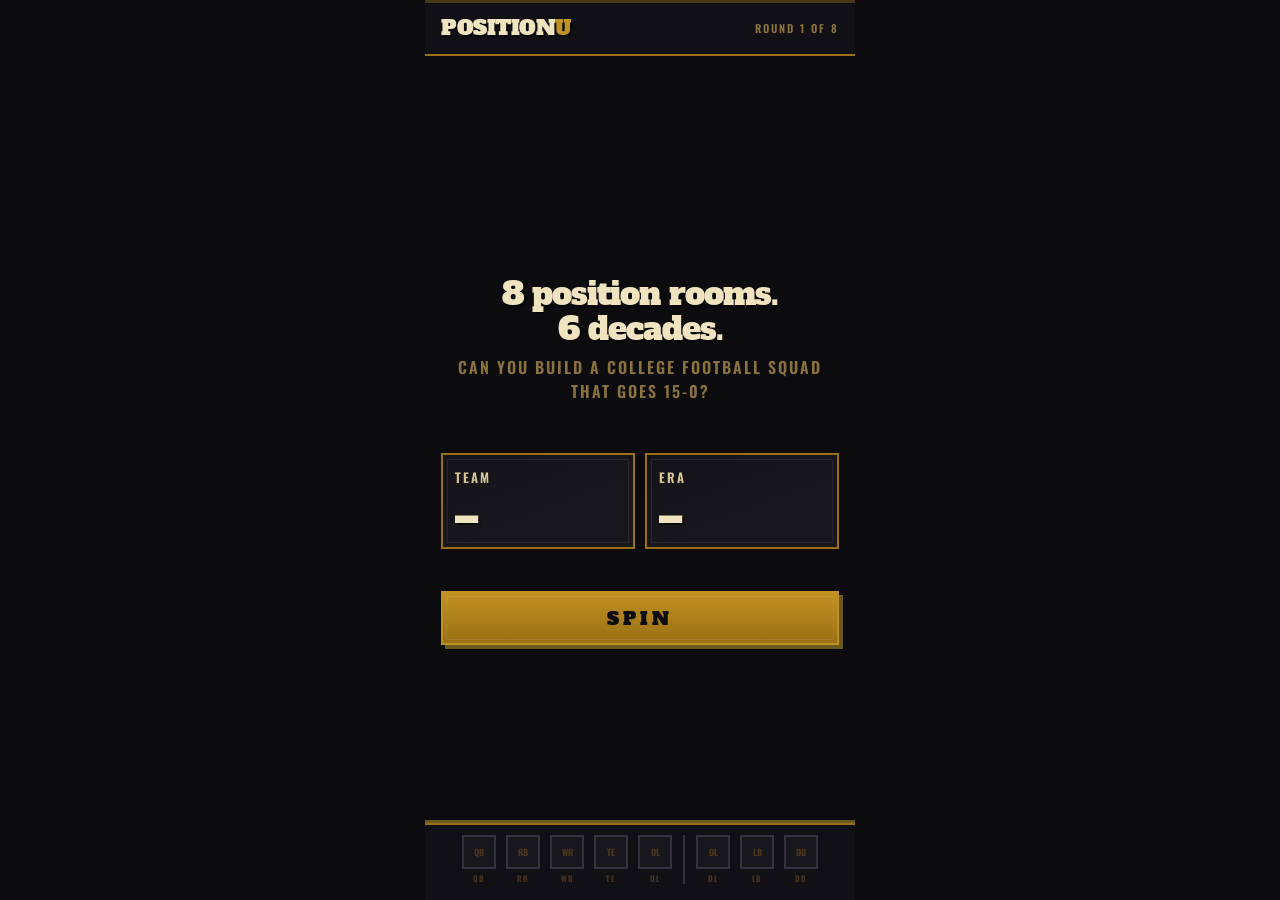
==== index.html @ 082b870f "Dock slot: fill in (selected state) with a pop when locked, before advancing Three visible states no" ====
<!DOCTYPE html>
<html lang="en">
<head>
<!-- Google tag (gtag.js) -->
<script async src="https://www.googletagmanager.com/gtag/js?id=G-YQTNJ08SB5"></script>
<script>
  window.dataLayer = window.dataLayer || [];
  function gtag(){dataLayer.push(arguments);}
  gtag('js', new Date());
  gtag('config', 'G-YQTNJ08SB5');
</script>
<meta charset="UTF-8">
<meta name="viewport" content="width=device-width, initial-scale=1.0, maximum-scale=1.0">
<!-- Stop iOS Safari data detectors from auto-linking school/place names (e.g. "Clemson") into Maps links -->
<meta name="format-detection" content="telephone=no, date=no, address=no, email=no">
<title>Position U</title>
<link rel="stylesheet" href="css/game.css?v=20260612d">
</head>
<body>

<!-- HEADER -->
<div class="header">
  <div class="header-stripe"></div>
  <div class="header-inner-row">
    <div class="logo">POSITION<span>U</span></div>
    <div id="roundLabel" class="round-badge">Round 1 of 8</div>
  </div>
</div>

<!-- SPIN SCREEN -->
<div id="spinScreen" class="spin-screen">
  <div id="spinIntro" class="spin-intro">
    <div class="spin-intro-line1">8 position rooms.<br>6 decades.</div>
    <div class="spin-intro-line2">Can you build a college football squad that goes 15-0?</div>
  </div>
  <div class="cards-row">
    <div id="teamCard" class="spin-card team-card">
      <div class="card-label">Team</div>
      <div id="teamValue" class="card-value">–</div>
    </div>
    <div id="eraCard" class="spin-card era-card">
      <div class="card-label">Era</div>
      <div id="eraValue" class="card-value">–</div>
    </div>
  </div>

  <div id="spinStatus" class="spin-status"></div>

  <button id="spinBtn" class="spin-btn">SPIN</button>

  <!-- Respins moved to room/selection screen -->
</div>

<!-- ROOM SCREEN -->
<div id="roomScreen" class="room-screen hidden">
  <div class="result-header">
    <div id="roomSchoolPill" class="result-pill school">MIA</div>
    <div id="roomEraPill" class="result-pill era">90s</div>
    <div style="flex:1"></div>
    <button id="respinBtn" class="respin-btn used" onclick="doRespin()">
      <span class="respin-icon">↺</span><span class="respin-label">Respin (2)</span>
    </button>
  </div>
  <div class="pos-instruction">Tap a room, then tap its glowing slot below to lock it in</div>
  <div id="roomList" class="pos-list" style="padding:8px 16px;"></div>
</div>

<!-- RESULTS SCREEN -->
<div id="resultsScreen" class="results-screen hidden">

  <div class="results-header-row">
    <div class="results-record-col">
      <div id="finalRecord" class="record-num">–</div>
      <div id="playoffStatus" class="playoff-status"></div>
    </div>
    <div class="ratings-stack">
      <div class="rating-line offense">
        <span class="rating-label">OFF</span>
        <span id="offScore" class="rating-val">–</span>
      </div>
      <div class="rating-line defense">
        <span class="rating-label">DEF</span>
        <span id="defScore" class="rating-val">–</span>
      </div>
    </div>
  </div>
  <div id="resultRows" style="padding:10px 16px;display:flex;flex-direction:column;gap:5px;"></div>
  <div id="playoffCta" class="playoff-cta-row">
    <button class="cta-btn cta-playoffs" onclick="startPlayoffs()">Enter the Playoffs →</button>
  </div>
  <div class="cta-row">
    <button id="tryAgainBtn" class="cta-btn cta-share" onclick="resetGame()"><span class="cta-ico">↺</span>Try Again</button>
  </div>
</div>

<!-- PLAYOFF SCREEN -->
<div id="playoffScreen" class="playoff-screen hidden"></div>

<!-- DOCK -->
<div class="dock" id="persistentDock">
  <div class="dock-sections">
    <div class="dock-group" id="offenseDock"></div>
    <div class="dock-divider"></div>
    <div class="dock-group" id="defenseDock"></div>
  </div>
</div>


<script src="js/rules.js?v=20260612d"></script>
<script src="js/scoring.js?v=20260612d"></script>
<script src="js/playoffs.js?v=20260612d"></script>
<script src="js/data-loader.js?v=20260612d"></script>
<script src="js/game.js?v=20260612d"></script>
</body>
</html>
---- css/game.css ----
@import url('https://fonts.googleapis.com/css2?family=Alfa+Slab+One&family=Oswald:wght@400;600;700&family=Roboto+Condensed:wght@400;700&display=swap');

  :root {
    /* ── BACKGROUNDS ── */
    --bg:        #0C0C0E;   /* dark brown, never black */
    --felt:      #111115;   /* slightly lighter for header/dock */
    --surface:   #18181C;   /* cards */
    --surface2:  #1E1E24;   /* inset/secondary surfaces */

    /* ── BORDERS/RULES ── */
    --rule:      #262630;   /* subtle inner rules */
    --rule2:     #32323E;   /* card borders, dividers */

    /* ── TYPE ── */
    --text:      #F0E4C0;   /* primary — warm cream */
    --cream:     #D8C898;   /* secondary text */
    --aged:      #8A7240;   /* muted labels, metadata */
    --dim:       #4A3420;   /* very muted, disabled states */

    /* ── GOLD — primary accent ── */
    --gold:      #9A7016;   /* base gold */
    --gold2:     #C09020;   /* brighter gold, CTAs */
    --gold-worn: #6A5A20;   /* press shadow */
    --gold-dim:  rgba(154,112,22,0.12);

    /* ── BURNT ORANGE — defense accent ── */
    --orange:    #B85C1A;
    --orange-dim: rgba(184,92,26,0.12);

    /* ── UTILITY ── */
    --green:     #4A7030;
  }

  * { box-sizing: border-box; margin: 0; padding: 0; }

  body {
    background: var(--bg);
    color: var(--text);
    font-family: 'Roboto Condensed', sans-serif;
    max-width: 430px;
    margin: 0 auto;
    min-height: 100vh;
    overflow-x: hidden;
    overscroll-behavior: none; /* no rubber-band / pull-to-refresh bounce */
  }

  /* ── HEADER ── */
  .header {
    background: var(--felt);
    border-bottom: 2px solid var(--gold);
    display: flex;
    flex-direction: column;
  }
  .header-stripe {
    height: 3px;
    background: var(--gold);
    opacity: 0.4;
  }
  .header-inner-row {
    display: flex;
    align-items: center;
    padding: 10px 16px 12px;
  }
  .logo {
    font-family: 'Alfa Slab One', serif;
    font-size: 21px;
    color: var(--text);
    letter-spacing: -0.5px;
    text-shadow: 2px 2px 0 rgba(0,0,0,0.5);
    white-space: nowrap;
  }
  .logo span { color: var(--gold2); }
  .round-badge {
    font-family: 'Oswald', sans-serif;
    font-size: 11px;
    font-weight: 600;
    letter-spacing: 2px;
    color: var(--aged);
    text-transform: uppercase;
    margin-left: auto;
  }
  /* Phase badge — kept in JS but hidden visually */
  .phase-badge { display: none; }

  /* ── SPIN SCREEN ── */
  .spin-screen {
    background: var(--bg);
    padding: 16px;
    display: flex;
    flex-direction: column;
    justify-content: center;
    gap: 14px;
    /* Fit exactly the play area between the 52px header and the ~74px dock (plus the
       phone's bottom safe-area), so the content centers there and the page never scrolls. */
    min-height: calc(100vh - 126px);
    min-height: calc(100dvh - 126px - env(safe-area-inset-bottom, 0px));
  }
  .spin-target {
    font-family: 'Oswald', sans-serif;
    font-size: 10px;
    font-weight: 600;
    letter-spacing: 3px;
    text-transform: uppercase;
    color: var(--aged);
    text-align: center;
  }
  .spin-target strong { color: var(--gold2); }

  .cards-row { display: grid; grid-template-columns: 1fr 1fr; gap: 10px; }

  .spin-card {
    background: var(--surface);
    border: 2px solid var(--rule2);
    padding: 12px 12px 10px;
    position: relative;
  }
  .spin-card::before {
    content: '';
    position: absolute;
    inset: 4px;
    border: 1px solid var(--rule);
    pointer-events: none;
  }
  .team-card { border-color: var(--gold); background: linear-gradient(160deg, #141418 0%, var(--surface) 60%); }
  .era-card  { border-color: var(--gold); background: linear-gradient(160deg, #141418 0%, var(--surface) 60%); }
  .spin-card.locked { border-color: var(--rule2); opacity: 0.35; }
  .spin-card.spinning { border-color: var(--gold2); }
  .spin-card.spinning .card-value { color: var(--gold2); animation: slotRoll 0.1s linear infinite; }

  @keyframes slotRoll {
    0%   { opacity: 1;   transform: translateY(0); }
    30%  { opacity: 0.2; transform: translateY(-5px); }
    50%  { opacity: 0;   transform: translateY(0); }
    70%  { opacity: 0.2; transform: translateY(5px); }
    100% { opacity: 1;   transform: translateY(0); }
  }

  .card-label {
    font-family: 'Oswald', sans-serif;
    font-size: 13px;
    font-weight: 600;
    letter-spacing: 2px;
    text-transform: uppercase;
    color: var(--cream);
    margin-bottom: 8px;
  }
  .locked .card-label { color: var(--dim); }

  .card-value {
    font-family: 'Alfa Slab One', serif;
    font-size: 42px;
    color: var(--text);
    line-height: 1;
    letter-spacing: -1px;
    text-shadow: 2px 2px 0 rgba(0,0,0,0.6);
  }
  .locked .card-value { color: var(--dim); }

  .spin-status {
    font-family: 'Oswald', sans-serif;
    font-size: 10px;
    font-weight: 600;
    letter-spacing: 3px;
    text-transform: uppercase;
    color: var(--aged);
    text-align: center;
    min-height: 14px;
  }

  /* ── SPIN BUTTON ── */
  .spin-btn {
    width: 100%;
    height: 54px;
    background: linear-gradient(180deg, var(--gold2) 0%, var(--gold) 100%);
    border: 2px solid var(--gold2);
    font-family: 'Alfa Slab One', serif;
    font-size: 18px;
    letter-spacing: 4px;
    text-transform: uppercase;
    color: var(--bg);
    cursor: pointer;
    position: relative;
    box-shadow: 4px 4px 0 var(--gold-worn), 4px 4px 0 1px rgba(0,0,0,0.4);
    transition: transform 0.08s, box-shadow 0.08s;
  }
  .spin-btn::before { content: ''; position: absolute; inset: 3px; border: 1px solid rgba(255,255,255,0.08); pointer-events: none; }
  .spin-btn:active  { transform: translate(3px,3px); box-shadow: 1px 1px 0 var(--gold-worn); }
  .spin-btn:disabled { opacity: 0.3; cursor: not-allowed; transform: none; }

  /* ── RESPIN BUTTONS ── */
  .respin-btn {
    flex: 1;
    height: 54px;
    padding: 0 20px;
    display: flex;
    flex-direction: column;
    align-items: center;
    justify-content: center;
    gap: 4px;
    background: var(--surface);
    border: 2px solid var(--rule2);
    color: var(--gold2);
    cursor: pointer;
    position: relative;
    box-shadow: 3px 3px 0 rgba(0,0,0,0.4);
    transition: transform 0.08s, border-color 0.15s, background 0.15s;
  }
  .respin-btn::before { content: ''; position: absolute; inset: 3px; border: 1px solid var(--rule); pointer-events: none; }
  .respin-btn.available:hover { border-color: var(--gold); background: var(--gold-dim); transform: translate(-1px,-1px); }
  .respin-btn.available:hover .respin-icon  { color: var(--gold2); }
  .respin-btn.available:hover .respin-label { color: var(--gold); }
  .respin-btn.used     { opacity: 0.25; cursor: not-allowed; }
  .respin-btn:disabled { opacity: 0.25; cursor: not-allowed; }

  .respin-icon  { font-size: 16px; color: var(--gold2); line-height: 1; }
  .respin-label { font-family: 'Oswald', sans-serif; font-size: 10px; font-weight: 600; letter-spacing: 2px; text-transform: uppercase; color: var(--gold2); line-height: 1; }

  /* ── DOCK — persistent bottom bar ── */
  .dock {
    background: var(--felt);
    border-top: 2px solid var(--gold);
    padding: 10px 16px calc(16px + env(safe-area-inset-bottom, 0px));
    display: flex;
    align-items: flex-start;
    justify-content: center;
    overflow-x: auto;
    position: fixed;
    bottom: 0;
    left: 50%;
    transform: translateX(-50%);
    width: 430px;
    z-index: 200;
    box-shadow: 0 -3px 0 var(--gold-worn);
  }
  .dock-sections { display: flex; align-items: flex-start; }
  .dock-group    { display: flex; gap: 4px; }
  .dock-divider  { width: 2px; background: var(--rule2); margin: 0 8px; align-self: stretch; min-height: 44px; }

  .dock-slot   { display: flex; flex-direction: column; align-items: center; gap: 3px; flex-shrink: 0; padding: 0 3px; }
  .dock-circle {
    width: 34px; height: 34px;
    border: 2px solid var(--rule2);
    display: flex; align-items: center; justify-content: center;
    font-family: 'Oswald', sans-serif;
    font-size: 9px; font-weight: 700;
    color: var(--dim);
    text-transform: uppercase;
    background: var(--surface);
  }
  .dock-circle.offense-filled { border-color: var(--gold);   background: var(--gold-dim);   color: var(--gold2);  }
  .dock-circle.defense-filled { border-color: var(--orange); background: var(--orange-dim); color: var(--orange); }
  .dock-label { font-family: 'Oswald', sans-serif; font-size: 8px; font-weight: 600; letter-spacing: 1px; text-transform: uppercase; color: var(--dim); }
  .dock-label.filled-label { color: var(--aged); }

  /* Armed slot — the room you picked lights up here; tap it to lock the room in */
  .dock-slot.armed { cursor: pointer; }
  .dock-slot.armed .dock-circle {
    border-color: var(--gold2); color: var(--gold2);
    animation: dock-armed 0.9s ease-in-out infinite;
  }
  .dock-slot.armed .dock-label { color: var(--gold2); }
  @keyframes dock-armed { 0%, 100% { transform: scale(1); } 50% { transform: scale(1.12); } }

  /* Selected — the slot fills in (its picked color) and pops as it lands */
  .dock-circle.just-filled { animation: dock-fill 0.42s ease-out; }
  @keyframes dock-fill { 0% { transform: scale(0.8); } 55% { transform: scale(1.15); } 100% { transform: scale(1); } }

  /* ── ROOM SCREEN ── */
  .room-screen { background: var(--bg); min-height: 100vh; padding-bottom: calc(170px + env(safe-area-inset-bottom, 0px)); }

  .result-header {
    display: flex;
    align-items: stretch;
    background: var(--felt);
    border-bottom: 2px solid var(--gold);
  }
  .result-pill {
    font-family: 'Alfa Slab One', serif;
    font-size: 17px;
    padding: 10px 16px;
    border-right: 2px solid var(--rule2);
    color: var(--text);
    text-shadow: 1px 1px 0 rgba(0,0,0,0.4);
    display: flex;
    align-items: center;
  }
  .result-pill.school { color: var(--text); }
  .result-pill.era    { color: var(--text); }

  .result-header .respin-btn {
    width: auto; height: auto;
    flex: none;
    flex-direction: row;
    gap: 6px;
    white-space: nowrap;
    padding: 0 18px;
    border-top: none; border-bottom: none; border-right: none;
    border-left: 2px solid var(--rule2);
    box-shadow: none;
  }
  .result-header .respin-btn::before { display: none; }
  .result-header > div[style*="flex:1"] { flex: 1; }

  .pos-instruction {
    font-family: 'Oswald', sans-serif;
    font-size: 9px; font-weight: 600;
    letter-spacing: 3px; text-transform: uppercase;
    color: var(--aged); padding: 8px 16px 4px; opacity: 0.7;
  }

  /* ── POSITION CARDS ── */
  .pos-card {
    background: var(--surface);
    border: 2px solid var(--rule2);
    margin-bottom: 8px;
    position: relative;
  }
  .pos-card.selected { border-color: var(--gold); }
  .pos-card.selected::after { content: ''; position: absolute; inset: 3px; border: 1px solid var(--gold-dim); pointer-events: none; }
  .pos-card.filled-card { opacity: 0.35; }

  .pos-card-header { display: flex; align-items: stretch; }

  .pos-avatar {
    width: 44px;
    display: flex; align-items: center; justify-content: flex-start; padding-left: 10px;
    border-right: 2px solid var(--rule2);
    font-family: 'Oswald', sans-serif; font-size: 13px; font-weight: 700; letter-spacing: 1px;
    color: var(--aged); flex-shrink: 0; background: var(--surface2);
  }
  .pos-card.selected .pos-avatar { background: var(--gold-dim); border-right-color: var(--gold); color: var(--gold2); }
  .offense-pos { color: var(--gold) !important; }
  .defense-pos { color: var(--orange) !important; }

  .pos-card-title { flex: 1; padding: 9px 12px; }
  .pos-card-title strong { font-family: 'Alfa Slab One', serif; font-size: 15px; color: var(--text); display: block; line-height: 1.1; text-shadow: 1px 1px 0 rgba(0,0,0,0.4); }
  .pos-card-title small  { font-family: 'Oswald', sans-serif; font-size: 10px; font-weight: 600; letter-spacing: 2px; text-transform: uppercase; color: var(--aged); margin-top: 2px; display: block; }

  .pos-card-check {
    font-family: 'Alfa Slab One', serif; font-size: 24px;
    color: var(--aged);
    border-left: 2px solid var(--rule2);
    padding: 0 14px; display: flex; align-items: center;
    min-width: 56px; justify-content: center;
  }
  .pos-card.selected .pos-card-check { color: var(--gold2); border-left-color: var(--gold); }

  /* Stat table */
  .stat-header-row { display: flex; align-items: center; padding: 4px 12px 3px 56px; border-top: 2px solid var(--rule2); background: var(--surface2); }
  .stat-header-name { flex: 1; font-family: 'Oswald', sans-serif; font-size: 8px; font-weight: 700; letter-spacing: 2px; text-transform: uppercase; color: var(--aged); }
  .stat-header-col  { font-family: 'Oswald', sans-serif; font-size: 8px; font-weight: 700; letter-spacing: 1px; text-transform: uppercase; color: var(--aged); text-align: right; width: 52px; flex-shrink: 0; }

  .player-row   { display: flex; align-items: center; padding: 5px 12px; background: var(--surface); border-top: 1px solid var(--rule); }
  .player-info  { flex: 1; min-width: 0; }
  .player-name  { font-family: 'Roboto Condensed', sans-serif; font-size: 14px; font-weight: 400; color: var(--text); white-space: nowrap; overflow: hidden; text-overflow: ellipsis; }
  .stat-cols    { display: flex; gap: 0; flex-shrink: 0; }
  .stat-col     { text-align: right; width: 52px; flex-shrink: 0; }
  .stat-val     { font-family: 'Oswald', sans-serif; font-size: 14px; font-weight: 400; color: var(--cream); line-height: 1.1; }
  .stat-lbl     { font-family: 'Oswald', sans-serif; font-size: 8px; font-weight: 600; letter-spacing: 0.5px; color: var(--aged); text-transform: uppercase; }

  /* ── CONFIRM BAR ── */
  .confirm-bar {
    position: fixed; bottom: calc(74px + env(safe-area-inset-bottom, 0px)); left: 50%; transform: translateX(-50%);
    width: 430px; padding: 10px 16px 12px;
    background: linear-gradient(transparent, var(--bg) 40%);
    z-index: 50;
  }
  .confirm-btn {
    width: 100%; height: 52px;
    background: linear-gradient(180deg, var(--gold2) 0%, var(--gold) 100%);
    border: 2px solid var(--gold2);
    font-family: 'Alfa Slab One', serif;
    font-size: 15px; letter-spacing: 3px; text-transform: uppercase;
    color: var(--bg); cursor: pointer;
    box-shadow: 4px 4px 0 var(--gold-worn), 4px 4px 0 1px rgba(0,0,0,0.4);
    transition: transform 0.08s, box-shadow 0.08s;
    position: relative;
  }
  .confirm-btn::before { content: ''; position: absolute; inset: 3px; border: 1px solid rgba(255,255,255,0.06); pointer-events: none; }
  .confirm-btn:active  { transform: translate(3px,3px); box-shadow: 1px 1px 0 var(--gold-worn); }
  .confirm-btn:disabled { opacity: 0.3; cursor: not-allowed; transform: none; }

  /* ── RESULTS SCREEN ── */
  .results-screen { background: var(--bg); min-height: 100vh; }

  /* Results header — 2-column: record (left) + result tag under it, OFF/DEF (right).
     Shared by the post-draft results page and the playoff end card. */
  .results-header-row {
    display: flex;
    align-items: flex-start;
    justify-content: space-between;
    gap: 16px;
    background: var(--felt);
    padding: 22px 16px 18px;
  }
  .results-record-col { text-align: left; min-width: 0; }
  .record-num {
    font-family: 'Alfa Slab One', serif;
    font-size: 58px; color: var(--text);
    letter-spacing: -3px; line-height: 0.9;
    text-shadow: 4px 4px 0 rgba(0,0,0,0.5);
  }
  .record-num.champ { color: var(--gold2); }
  .record-num.elim  { color: var(--cream); }

  .ratings-stack {
    display: flex; flex-direction: column; align-items: flex-end;
    gap: 8px; flex-shrink: 0;
  }
  .rating-line { display: flex; align-items: baseline; gap: 8px; }
  .rating-label {
    font-family: 'Oswald', sans-serif;
    font-size: 15px; font-weight: 600;
    letter-spacing: 2px; text-transform: uppercase; color: var(--aged);
  }
  .rating-val {
    font-family: 'Alfa Slab One', serif;
    font-size: 34px; line-height: 1; letter-spacing: -1px;
    text-shadow: 2px 2px 0 rgba(0,0,0,0.4);
    min-width: 48px; text-align: right;
  }
  .rating-line.offense .rating-val { color: var(--gold2); }
  .rating-line.defense .rating-val { color: var(--orange); }

  /* Result / qualification tag sitting directly under the record */
  .playoff-status { text-align: left; margin-top: 7px; }
  .playoff-status:empty { display: none; }
  .ps-badge {
    font-family: 'Oswald', sans-serif; font-size: 13px; font-weight: 700;
    letter-spacing: 2px; text-transform: uppercase; line-height: 1.2;
  }
  .ps-badge.in  { color: var(--gold2); }
  .ps-badge.out { color: var(--orange); }



  /* Grade + ratings row */
  .grade-row, .grade-ratings-row {
    display: flex;
    background: var(--felt);
    border-bottom: 2px solid var(--rule2);
  }
  .grade-badge-block { display: none; }
  .grade-badge       { display: none; }
  .grade-label       { display: none; }

  .score-chips { display: none; }
  .score-chip {
    flex: 1; padding: 12px 16px 10px;
    border-right: 2px solid var(--rule2);
    position: relative;
    background: var(--felt);
  }
  .score-chip:last-child { border-right: none; }
  .score-chip::before { content: ''; position: absolute; top: 0; left: 0; right: 0; height: 2px; }
  .score-chip.offense::before { background: var(--gold); }
  .score-chip.defense::before { background: var(--orange); }
  .chip-label { font-family: 'Oswald', sans-serif; font-size: 9px; font-weight: 600; letter-spacing: 3px; text-transform: uppercase; color: var(--aged); margin-bottom: 4px; }
  .chip-val   { font-family: 'Alfa Slab One', serif; font-size: 36px; line-height: 1; letter-spacing: -1px; text-shadow: 2px 2px 0 rgba(0,0,0,0.4); }
  .score-chip.offense .chip-val { color: var(--gold2); }
  .score-chip.defense .chip-val { color: var(--orange); }

  /* Inline ratings in grade-ratings-row */
  .grade-ratings-row .score-chip { display: flex; flex-direction: column; align-items: center; text-align: center; }

  /* All-time percentile banner */
  .alltime-rank {
    text-align: center; padding: 9px 16px;
    background: var(--felt);
    border-top: 2px solid var(--rule2);
    border-bottom: 2px solid var(--rule2);
    font-family: 'Oswald', sans-serif; font-size: 11px; font-weight: 600;
    letter-spacing: 3px; text-transform: uppercase; color: var(--aged);
  }
  .alltime-rank:empty { display: none; }
  .alltime-rank .pct {
    color: var(--gold2); font-family: 'Alfa Slab One', serif;
    font-size: 17px; letter-spacing: 0; margin-left: 6px;
    text-shadow: 1px 1px 0 rgba(0,0,0,0.4);
  }

  /* Result rows */
  .result-row {
    display: flex; align-items: stretch;
    background: var(--surface);
    border: 2px solid var(--rule2);
    margin-bottom: 5px;
  }
  .offense-row { border-left: 4px solid var(--gold); }
  .defense-row { border-left: 4px solid var(--orange); }

  .pos-avatar.offense-pos, .pos-avatar.defense-pos,
  .result-row .pos-avatar {
    width: 40px;
    display: flex; align-items: center; justify-content: center;
    border-right: 2px solid var(--rule2);
    font-family: 'Oswald', sans-serif; font-size: 11px; font-weight: 700; letter-spacing: 1px;
    flex-shrink: 0; background: var(--surface2);
    padding-left: 0;
  }
  .offense-pos { color: var(--gold) !important; }
  .defense-pos { color: var(--orange) !important; }

  .result-info { flex: 1; padding: 8px 10px; }
  .result-school { font-family: 'Roboto Condensed', sans-serif; font-size: 14px; font-weight: 400; color: var(--text); line-height: 1; }
  .result-meta   { font-family: 'Oswald', sans-serif; font-size: 10px; font-weight: 600; letter-spacing: 1px; text-transform: uppercase; color: var(--aged); margin-top: 2px; }
  .result-era, .result-players { font-family: 'Oswald', sans-serif; font-size: 10px; font-weight: 600; letter-spacing: 1px; text-transform: uppercase; color: var(--aged); display: inline; }
  .result-score-col { display: none; }
  .result-score     { display: none; }

  /* CTA */
  .cta-row { display: flex; gap: 10px; padding: 14px 16px; }
  .cta-btn {
    flex: 1; height: 50px;
    font-family: 'Alfa Slab One', serif; font-size: 13px;
    letter-spacing: 2px; text-transform: uppercase;
    cursor: pointer; border: 2px solid;
    box-shadow: 3px 3px 0 rgba(0,0,0,0.4);
    transition: transform 0.08s;
  }
  .cta-btn:active { transform: translate(2px,2px); }
  .cta-again { background: linear-gradient(180deg, var(--gold2) 0%, var(--gold) 100%); border-color: var(--gold2); color: var(--bg); }
  .cta-share { background: var(--surface); border-color: var(--rule2); color: var(--cream); }

  /* ── PLAYOFF MODE ── */
  .playoff-cta-row { display: flex; padding: 4px 16px 0; }
  .cta-playoffs {
    width: 100%;
    height: 56px; font-size: 16px; letter-spacing: 2.5px;
    background: linear-gradient(180deg, var(--gold2) 0%, var(--gold) 100%);
    border-color: var(--gold2); color: var(--bg);
    box-shadow: 4px 4px 0 rgba(0,0,0,0.5);
  }
  .cta-ico { font-size: 16px; margin-right: 6px; vertical-align: -1px; }

  .playoff-screen { background: var(--bg); min-height: 100vh; padding-bottom: 40px; }

  .pf-header { background: var(--felt); padding: 16px; border-bottom: 2px solid var(--rule2); }
  .pf-title {
    font-family: 'Oswald', sans-serif; font-size: 12px; font-weight: 600;
    letter-spacing: 3px; text-transform: uppercase; color: var(--gold2);
    text-align: center;
  }
  /* Playoff bracket — progressive stack: Your Team on top, opponents build below */
  .pf-stack { padding: 14px 16px 36px; }
  .pf-rt { font-family: 'Oswald', sans-serif; font-size: 13px; font-weight: 700; letter-spacing: 1px; }
  .pf-rt.off { color: var(--gold2); }
  .pf-rt.def { color: var(--orange); }

  .pf-yourteam {
    display: flex; align-items: baseline; justify-content: space-between; gap: 10px;
    padding: 8px 0 12px; border-bottom: 2px solid var(--gold);
  }
  .pf-yt-name { font-family: 'Alfa Slab One', serif; font-size: 22px; color: var(--text); letter-spacing: -0.5px; text-shadow: 2px 2px 0 rgba(0,0,0,0.5); }
  .pf-yt-ratings { display: flex; gap: 12px; flex-shrink: 0; }

  .pf-opp {
    background: var(--surface); border: 2px solid var(--rule2);
    border-left: 4px solid var(--orange);
    margin-top: 12px; padding: 12px 14px;
  }
  .pf-opp.dim { opacity: 0.45; }
  .pf-opp.enter { animation: pf-opp-in 0.45s ease-out both; }
  @keyframes pf-opp-in { from { opacity: 0; transform: translateY(16px); } to { opacity: 1; transform: translateY(0); } }

  .pf-opp-head { display: flex; align-items: flex-start; justify-content: space-between; gap: 10px; }
  .pf-opp-info { min-width: 0; }
  .pf-opp-round { font-family: 'Oswald', sans-serif; font-size: 9px; font-weight: 700; letter-spacing: 2px; text-transform: uppercase; color: var(--gold2); margin-bottom: 3px; }
  .pf-opp-name { font-family: 'Roboto Condensed', sans-serif; font-size: 18px; font-weight: 700; color: var(--text); line-height: 1.1; }
  .pf-opp-note { font-family: 'Roboto Condensed', sans-serif; font-size: 12.5px; font-weight: 400; letter-spacing: 0.2px; color: var(--cream); margin-top: 3px; line-height: 1.3; }
  .pf-opp-ratings { display: flex; gap: 12px; flex-shrink: 0; }
  .pf-opp-final { font-family: 'Oswald', sans-serif; font-size: 13px; font-weight: 700; letter-spacing: 1px; flex-shrink: 0; white-space: nowrap; }
  .pf-opp-final.w { color: var(--green); }
  .pf-opp-final.l { color: var(--orange); }

  .pf-current { margin-top: 12px; }

  .pf-middle { padding: 16px; }

  /* Quarter-by-quarter scoreboard */
  .pf-sb-status {
    text-align: center; font-family: 'Oswald', sans-serif; font-size: 12px;
    font-weight: 700; letter-spacing: 4px; text-transform: uppercase;
    color: var(--gold2); margin: 2px 0 12px; min-height: 16px;
  }
  .pf-scoreboard { border: 2px solid var(--rule2); background: var(--surface); }
  .pf-sb-row { display: grid; grid-template-columns: 1fr 30px 30px 30px 30px 48px; align-items: center; }
  .pf-sb-row + .pf-sb-row { border-top: 1px solid var(--rule); }
  .pf-sb-head { background: var(--surface2); }
  .pf-sb-head > div { font-family: 'Oswald', sans-serif; font-size: 10px; font-weight: 600; letter-spacing: 1px; color: var(--aged); text-align: center; padding: 6px 0; }
  .pf-sb-team { text-align: left; padding-left: 12px; }
  .pf-sb-row .pf-sb-team {
    font-family: 'Roboto Condensed', sans-serif; font-size: 14px; font-weight: 700;
    color: var(--text); padding: 12px 0 12px 12px;
    white-space: nowrap; overflow: hidden; text-overflow: ellipsis;
  }
  .pf-sb-q {
    font-family: 'Oswald', sans-serif; font-size: 15px; font-weight: 600;
    color: var(--cream); text-align: center; padding: 12px 0;
    opacity: 0.25; transition: opacity 0.2s;
  }
  .pf-sb-q.shown { opacity: 1; }
  .pf-sb-f { font-family: 'Alfa Slab One', serif; font-size: 21px; color: var(--text); text-align: center; }
  .pf-sb-f.lead { color: var(--gold2); }
  .pf-sb-win {
    display: inline-block; margin-left: 8px; padding: 1px 7px;
    background: var(--green); color: var(--text);
    font-family: 'Oswald', sans-serif; font-size: 10px; font-weight: 700;
    letter-spacing: 1px; vertical-align: middle;
  }

  .pf-stamp-wrap { text-align: center; margin-top: 16px; }
  .pf-stamp {
    display: inline-block; padding: 7px 26px;
    font-family: 'Alfa Slab One', serif; font-size: 17px; letter-spacing: 2px;
    border: 2px solid;
  }
  .pf-stamp.win  { background: var(--green);  border-color: var(--green);  color: var(--text); }
  .pf-stamp.loss { background: var(--orange); border-color: var(--orange); color: var(--bg); }
  .pf-advance { width: 100%; margin-top: 16px; height: 50px; }

  .pf-end { text-align: center; padding: 26px 16px 10px; }
  .pf-trophy { font-size: 60px; line-height: 1; margin-bottom: 6px; }
  .pf-end-record {
    font-family: 'Alfa Slab One', serif; font-size: 60px; line-height: 0.95;
    letter-spacing: -3px; color: var(--text); text-shadow: 4px 4px 0 rgba(0,0,0,0.5);
  }
  .pf-end.champion   .pf-end-record { color: var(--gold2); }
  .pf-end.eliminated .pf-end-record { color: var(--cream); }
  .pf-end-title { font-family: 'Alfa Slab One', serif; font-size: 26px; color: var(--gold2); letter-spacing: -0.5px; margin-top: 6px; text-shadow: 3px 3px 0 rgba(0,0,0,0.5); }
  .pf-end.eliminated .pf-end-title { color: var(--orange); }
  .pf-end-sub { font-family: 'Oswald', sans-serif; font-size: 12px; font-weight: 500; letter-spacing: 1px; color: var(--cream); margin-top: 10px; }
  .pf-end-alltime { font-family: 'Roboto Condensed', sans-serif; font-size: 13px; font-weight: 400; letter-spacing: 0.2px; text-transform: none; color: var(--aged); margin-top: 14px; text-align: left; padding: 0 16px; }
  .pf-end-alltime .pct { color: var(--cream); font-family: 'Roboto Condensed', sans-serif; font-weight: 700; font-size: 13px; letter-spacing: 0; margin: 0 2px; }

  .pf-recap { margin: 18px 0 6px; }
  .pf-recap-row { display: flex; align-items: center; background: var(--surface); border: 2px solid var(--rule2); padding: 9px 12px; margin-bottom: 5px; }
  .pf-recap-row.win  { border-left: 4px solid var(--green); }
  .pf-recap-row.loss { border-left: 4px solid var(--orange); }
  .pf-recap-rd    { font-family: 'Oswald', sans-serif; font-size: 10px; font-weight: 700; letter-spacing: 1px; text-transform: uppercase; color: var(--aged); width: 84px; text-align: left; }
  .pf-recap-opp   { flex: 1; font-family: 'Roboto Condensed', sans-serif; font-size: 13px; color: var(--text); text-align: left; }
  .pf-recap-score { font-family: 'Alfa Slab One', serif; font-size: 15px; color: var(--cream); }

  /* Room screen padding for fixed dock */
  .room-screen .pos-card { }

  .hidden { display: none !important; }

  .spin-intro {
    text-align: center;
    padding: 36px 8px;
  }
  .spin-intro-line1 {
    font-family: 'Alfa Slab One', serif;
    font-size: 32px;
    color: var(--text);
    letter-spacing: -1px;
    line-height: 1.1;
    text-shadow: 2px 2px 0 rgba(0,0,0,0.4);
  }
  .spin-intro-line2 {
    font-family: 'Oswald', sans-serif;
    font-size: 16px;
    font-weight: 600;
    letter-spacing: 2px;
    text-transform: uppercase;
    color: var(--aged);
    margin-top: 8px;
  }
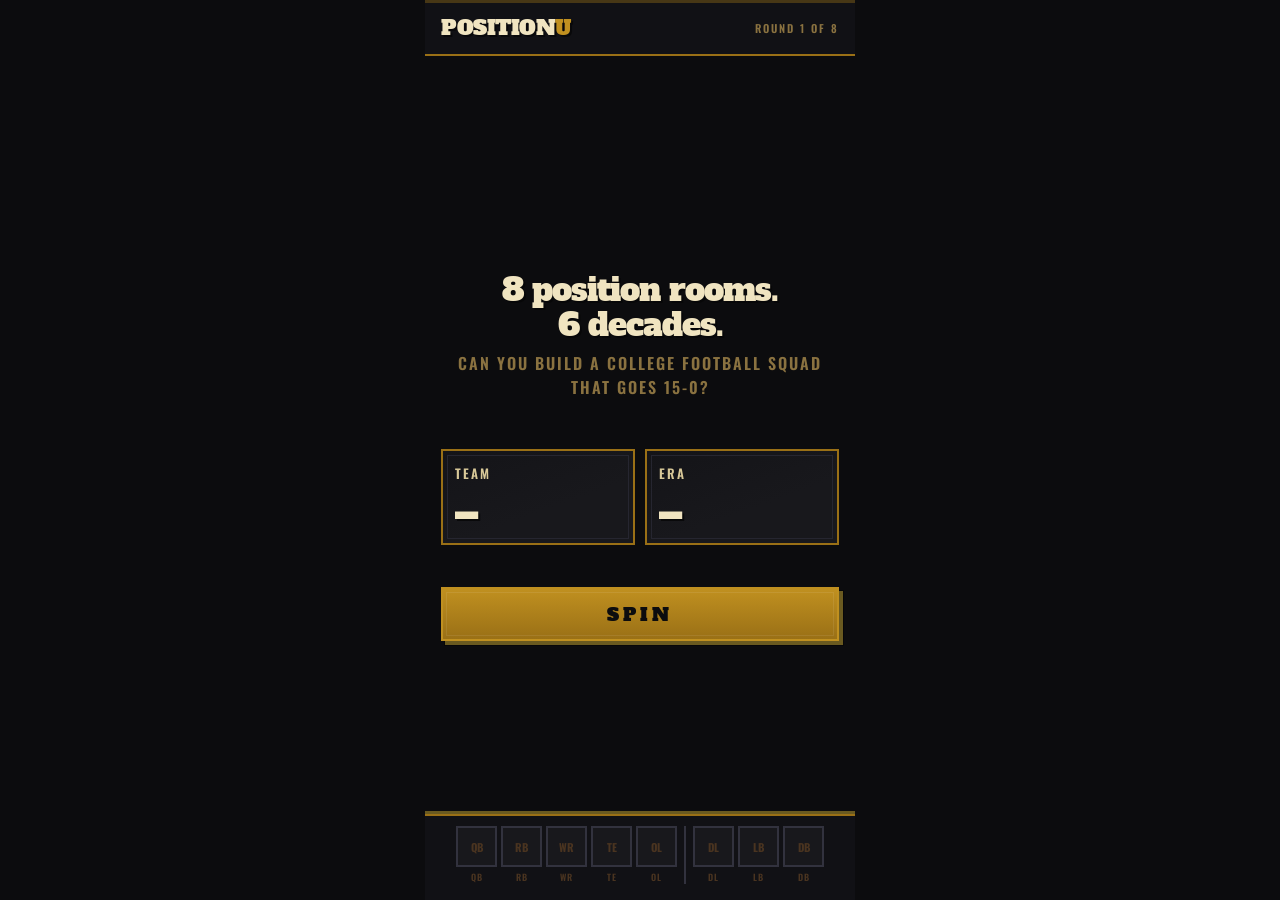
==== commit 55f85ea1: "ci: cache-bust assets [skip ci]" ====
--- a/index.html
+++ b/index.html
@@ -14,7 +14,7 @@
 <!-- Stop iOS Safari data detectors from auto-linking school/place names (e.g. "Clemson") into Maps links -->
 <meta name="format-detection" content="telephone=no, date=no, address=no, email=no">
 <title>Position U</title>
-<link rel="stylesheet" href="css/game.css?v=20260612d">
+<link rel="stylesheet" href="css/game.css?v=c43f18fc9c">
 </head>
 <body>
 
@@ -106,10 +106,10 @@
 </div>
 
 
-<script src="js/rules.js?v=20260612d"></script>
-<script src="js/scoring.js?v=20260612d"></script>
-<script src="js/playoffs.js?v=20260612d"></script>
-<script src="js/data-loader.js?v=20260612d"></script>
-<script src="js/game.js?v=20260612d"></script>
+<script src="js/rules.js?v=c43f18fc9c"></script>
+<script src="js/scoring.js?v=c43f18fc9c"></script>
+<script src="js/playoffs.js?v=c43f18fc9c"></script>
+<script src="js/data-loader.js?v=c43f18fc9c"></script>
+<script src="js/game.js?v=c43f18fc9c"></script>
 </body>
 </html>
--- a/css/game.css
+++ b/css/game.css
@@ -1,3 +1,4 @@
+  /* PositionU styles. Asset URLs are auto-cache-busted by .github/workflows/cache-bust.yml */
   @import url('https://fonts.googleapis.com/css2?family=Alfa+Slab+One&family=Oswald:wght@400;600;700&family=Roboto+Condensed:wght@400;700&display=swap');
 
   :root {
@@ -90,10 +91,10 @@
     flex-direction: column;
     justify-content: center;
     gap: 14px;
-    /* Fit exactly the play area between the 52px header and the ~74px dock (plus the
+    /* Fit exactly the play area between the 52px header and the ~82px dock (plus the
        phone's bottom safe-area), so the content centers there and the page never scrolls. */
-    min-height: calc(100vh - 126px);
-    min-height: calc(100dvh - 126px - env(safe-area-inset-bottom, 0px));
+    min-height: calc(100vh - 134px);
+    min-height: calc(100dvh - 134px - env(safe-area-inset-bottom, 0px));
   }
   .spin-target {
     font-family: 'Oswald', sans-serif;
@@ -233,23 +234,23 @@
     box-shadow: 0 -3px 0 var(--gold-worn);
   }
   .dock-sections { display: flex; align-items: flex-start; }
-  .dock-group    { display: flex; gap: 4px; }
-  .dock-divider  { width: 2px; background: var(--rule2); margin: 0 8px; align-self: stretch; min-height: 44px; }
-
-  .dock-slot   { display: flex; flex-direction: column; align-items: center; gap: 3px; flex-shrink: 0; padding: 0 3px; }
+  .dock-group    { display: flex; gap: 2px; }
+  .dock-divider  { width: 2px; background: var(--rule2); margin: 0 6px; align-self: stretch; min-height: 44px; }
+
+  .dock-slot   { display: flex; flex-direction: column; align-items: center; gap: 3px; flex-shrink: 0; padding: 0 1px; }
   .dock-circle {
-    width: 34px; height: 34px;
+    width: 41px; height: 41px;
     border: 2px solid var(--rule2);
     display: flex; align-items: center; justify-content: center;
     font-family: 'Oswald', sans-serif;
-    font-size: 9px; font-weight: 700;
+    font-size: 11px; font-weight: 700;
     color: var(--dim);
     text-transform: uppercase;
     background: var(--surface);
   }
-  .dock-circle.offense-filled { border-color: var(--gold);   background: var(--gold-dim);   color: var(--gold2);  }
-  .dock-circle.defense-filled { border-color: var(--orange); background: var(--orange-dim); color: var(--orange); }
-  .dock-label { font-family: 'Oswald', sans-serif; font-size: 8px; font-weight: 600; letter-spacing: 1px; text-transform: uppercase; color: var(--dim); }
+  .dock-circle.offense-filled { border-color: var(--gold2);  background: var(--gold2);  color: var(--bg); }
+  .dock-circle.defense-filled { border-color: var(--orange); background: var(--orange); color: var(--bg); }
+  .dock-label { font-family: 'Oswald', sans-serif; font-size: 9px; font-weight: 600; letter-spacing: 1px; text-transform: uppercase; color: var(--dim); }
   .dock-label.filled-label { color: var(--aged); }
 
   /* Armed slot — the room you picked lights up here; tap it to lock the room in */
@@ -259,11 +260,14 @@
     animation: dock-armed 0.9s ease-in-out infinite;
   }
   .dock-slot.armed .dock-label { color: var(--gold2); }
+  /* Defense slots glow orange to match their side */
+  .dock-slot.armed.def-slot .dock-circle { border-color: var(--orange); color: var(--orange); }
+  .dock-slot.armed.def-slot .dock-label  { color: var(--orange); }
   @keyframes dock-armed { 0%, 100% { transform: scale(1); } 50% { transform: scale(1.12); } }
 
-  /* Selected — the slot fills in (its picked color) and pops as it lands */
-  .dock-circle.just-filled { animation: dock-fill 0.42s ease-out; }
-  @keyframes dock-fill { 0% { transform: scale(0.8); } 55% { transform: scale(1.15); } 100% { transform: scale(1); } }
+  /* Selected — the solid fill pops as it lands, then stays filled */
+  .dock-circle.just-filled { animation: dock-fill 0.4s ease-out; }
+  @keyframes dock-fill { 0% { transform: scale(0.8); } 55% { transform: scale(1.18); } 100% { transform: scale(1); } }
 
   /* ── ROOM SCREEN ── */
   .room-screen { background: var(--bg); min-height: 100vh; padding-bottom: calc(170px + env(safe-area-inset-bottom, 0px)); }
